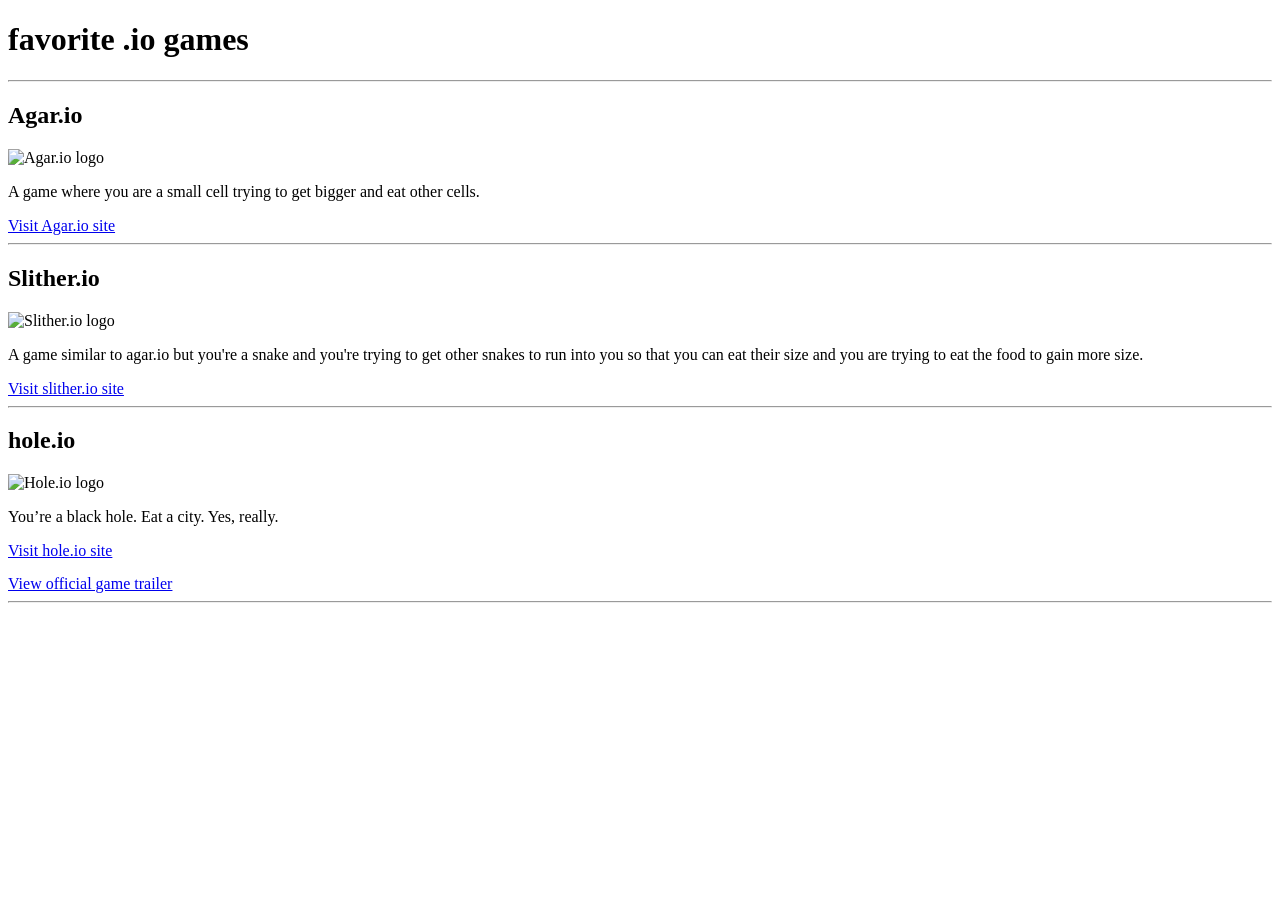
==== index.html @ 0fb2b686 "Rename favorite .io games.html to index.html" ====
<!DOCTYPE html>
 <html>
  <head>
   <title>Favorite .io games</title>
  </head>
  <body>
   <h1>favorite .io games</h1>
   <hr>
   <h2>Agar.io</h2>
   <img src="https://upload.wikimedia.org/wikipedia/commons/d/d7/Agar.io_Logo.png" alt="Agar.io logo">
   <p>A game where you are a small cell trying to get bigger and eat other cells.</p>
   <a href="https://agar.io/#ffa" target="_blank" rel="noopener noreferrer">Visit Agar.io site</a>
   <hr>
   <h2>Slither.io</h2>
   <img src="https://upload.wikimedia.org/wikipedia/en/5/50/Slither.png" alt="Slither.io logo">
   <p>A game similar to agar.io but you're a snake and you're trying to get other snakes to run into you so that you can eat their size and you are trying to eat the food to gain more size.</p>
   <a href="http://slither.io/" target="_blank" rel="noopener noreferrer">Visit slither.io site</a>
   <hr>
   <h2>hole.io</h2>
   <img src="https://upload.wikimedia.org/wikipedia/en/c/ca/Hole.io_logo.jpg" alt="Hole.io logo">
   <p>You’re a black hole. Eat a city. Yes, really.</p>
   <a href="https://holeio.com/" style="display: block; margin-bottom: 15px;" target="_blank" rel="noopener noreferrer">
  Visit hole.io site
</a>
<a href="https://www.youtube.com/watch?v=dQw4w9WgXcQ" target="_blank" rel="noopener noreferrer">
  View official game trailer
</a>
   <hr>
  </body>
 </html>
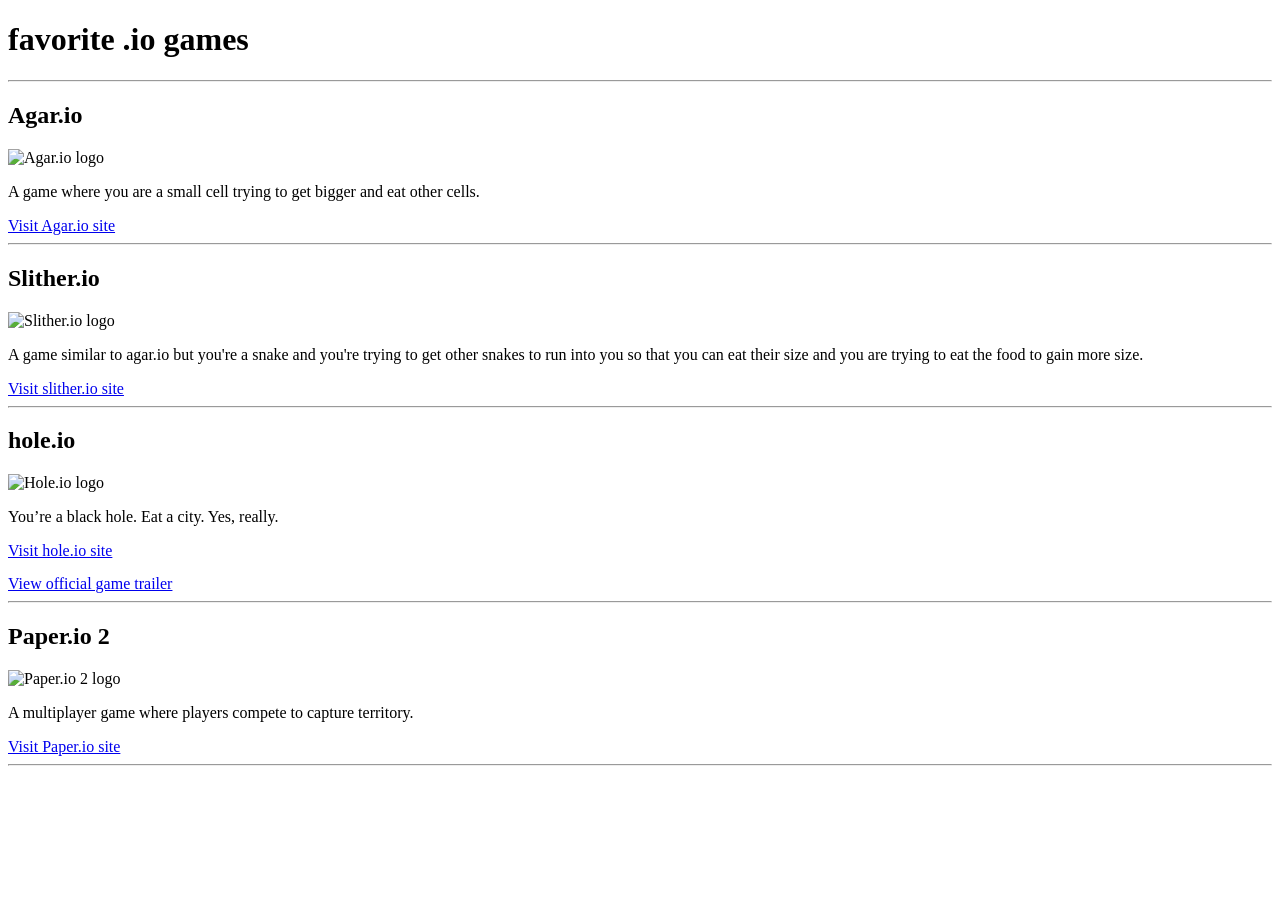
==== commit 4a5c5d03: "Update index.html I added paper.io2" ====
--- a/index.html
+++ b/index.html
@@ -19,12 +19,13 @@
    <h2>hole.io</h2>
    <img src="https://upload.wikimedia.org/wikipedia/en/c/ca/Hole.io_logo.jpg" alt="Hole.io logo">
    <p>You’re a black hole. Eat a city. Yes, really.</p>
-   <a href="https://holeio.com/" style="display: block; margin-bottom: 15px;" target="_blank" rel="noopener noreferrer">
-  Visit hole.io site
-</a>
-<a href="https://www.youtube.com/watch?v=dQw4w9WgXcQ" target="_blank" rel="noopener noreferrer">
-  View official game trailer
-</a>
+   <a href="https://holeio.com/" style="display: block; margin-bottom: 15px;" target="_blank" rel="noopener noreferrer">Visit hole.io site</a>
+   <a href="https://www.youtube.com/watch?v=dQw4w9WgXcQ" target="_blank" rel="noopener noreferrer">View official game trailer</a>
    <hr>
-  </body>
+   <h2>Paper.io 2</h2>
+   <img src="https://imgs2.dab3games.com/paperio2alt.png" alt="Paper.io 2 logo">
+   <p>A multiplayer game where players compete to capture territory.</p>
+   <a href="https://paper.io/" target="_blank" rel="noopener noreferrer">Visit Paper.io site</a>
+   <hr>
+  </head>
  </html>
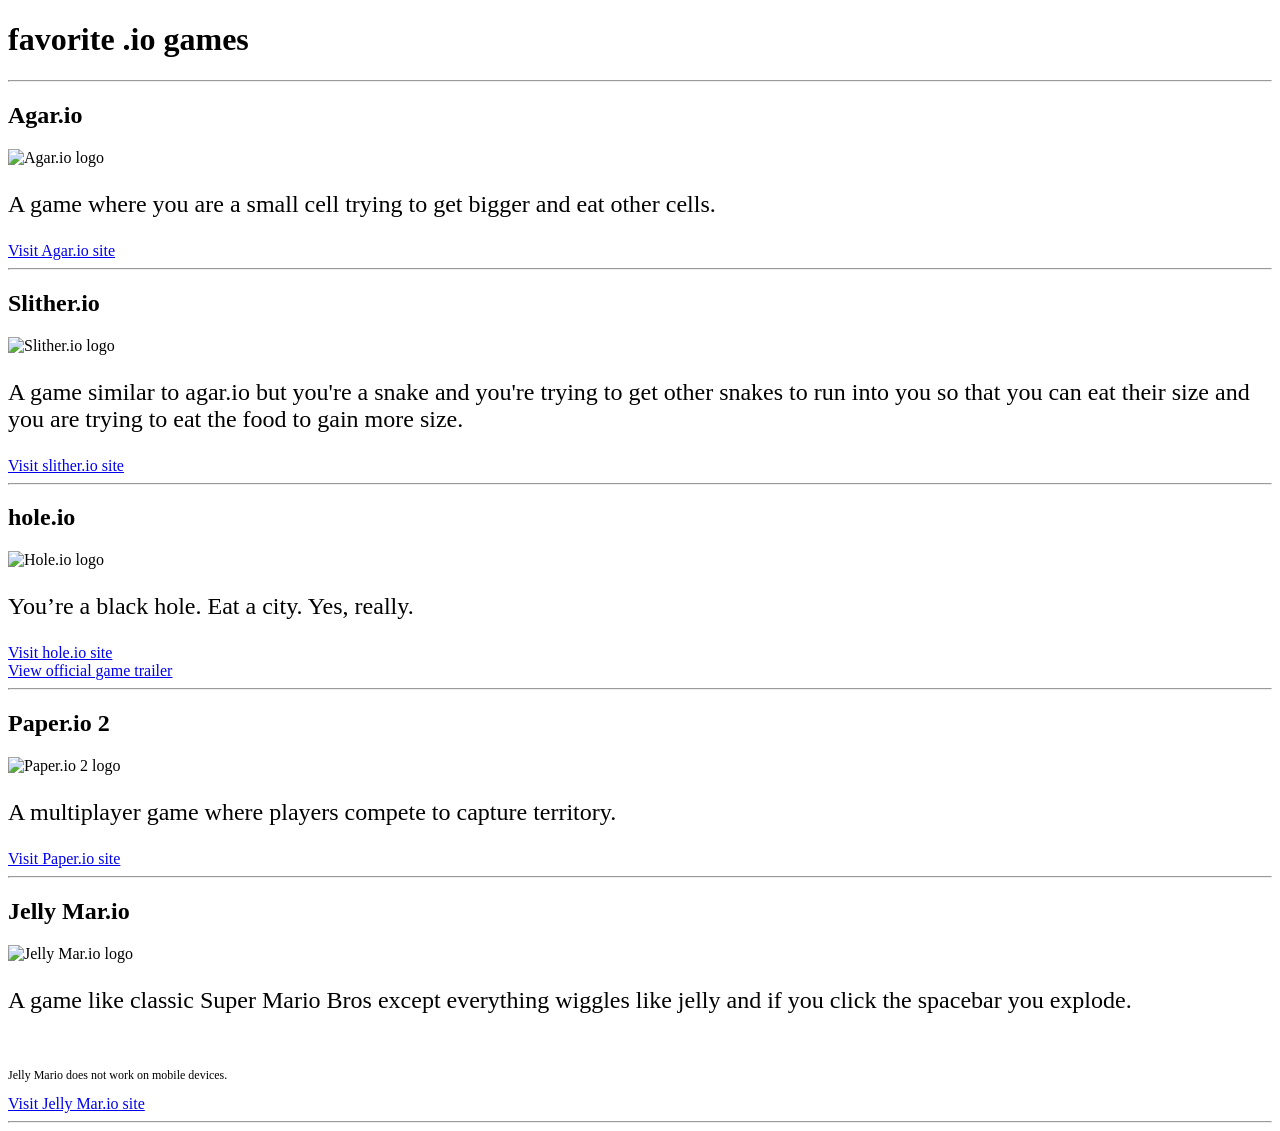
==== commit 6d6107eb: "Update index.html I added Jelly Mar.io to the list" ====
--- a/index.html
+++ b/index.html
@@ -1,7 +1,8 @@
 <!DOCTYPE html>
  <html>
   <head>
-   <title>Favorite .io games</title>
+   <title>favorite .io games</title>
+   <link rel="stylesheet" type="text/css" href="style.css">
   </head>
   <body>
    <h1>favorite .io games</h1>
@@ -19,7 +20,8 @@
    <h2>hole.io</h2>
    <img src="https://upload.wikimedia.org/wikipedia/en/c/ca/Hole.io_logo.jpg" alt="Hole.io logo">
    <p>You’re a black hole. Eat a city. Yes, really.</p>
-   <a href="https://holeio.com/" style="display: block; margin-bottom: 15px;" target="_blank" rel="noopener noreferrer">Visit hole.io site</a>
+   <a href="https://holeio.com/" target="_blank" rel="noopener noreferrer">Visit hole.io site</a>
+   <br>
    <a href="https://www.youtube.com/watch?v=dQw4w9WgXcQ" target="_blank" rel="noopener noreferrer">View official game trailer</a>
    <hr>
    <h2>Paper.io 2</h2>
@@ -27,5 +29,12 @@
    <p>A multiplayer game where players compete to capture territory.</p>
    <a href="https://paper.io/" target="_blank" rel="noopener noreferrer">Visit Paper.io site</a>
    <hr>
-  </head>
+   <h2>Jelly Mar.io</h2>
+   <img src="https://jellymario.us/wp-content/uploads/2021/07/Play-Jelly-Mario-Online-1024x576.jpg" alt="Jelly Mar.io logo">
+   <p>A game like classic Super Mario Bros except everything wiggles like jelly and if you click the spacebar you explode.</p>
+   <br>
+   <p id="introduction">Jelly Mario does not work on mobile devices.</p>
+   <a href="https://jellymar.io/" target="_blank" rel="noopener noreferrer">Visit Jelly Mar.io site</a>
+   <hr>
+  </body>
  </html>
--- a/style.css
+++ b/style.css
@@ -0,0 +1,9 @@
+img {
+      height: 450px;
+}
+p {
+    font-size: 24px;
+}
+#introduction {
+    font-size: 12px;
+}
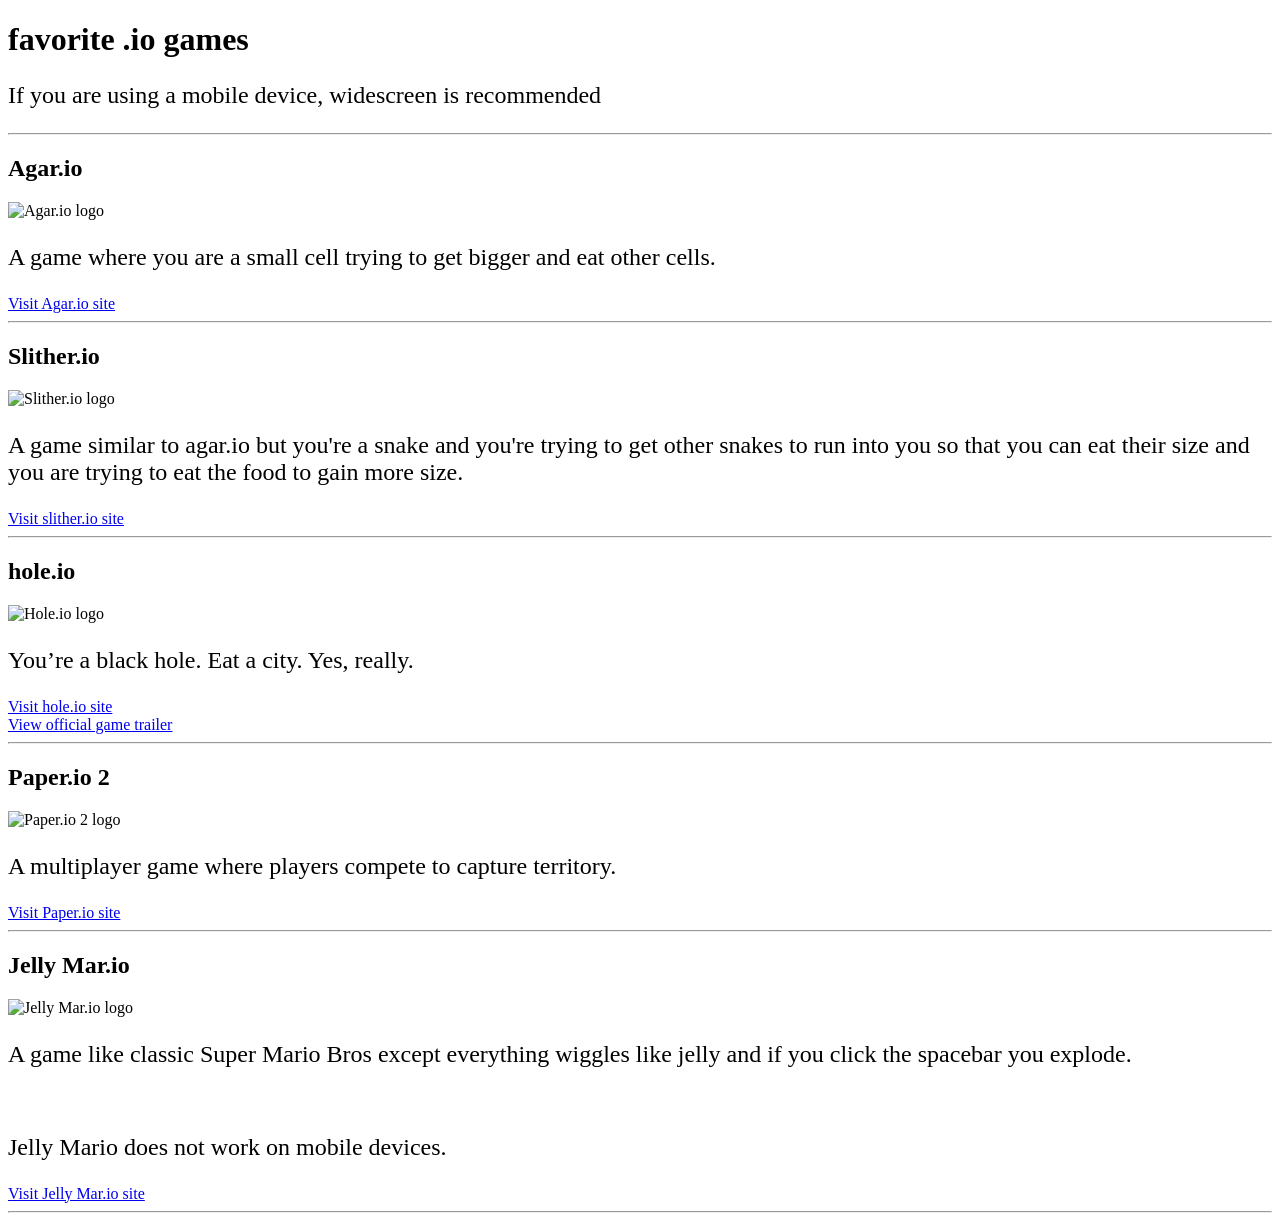
==== commit 0358502f: "Update index.html" ====
--- a/index.html
+++ b/index.html
@@ -6,6 +6,7 @@
   </head>
   <body>
    <h1>favorite .io games</h1>
+   <p class="small">If you are using a mobile device, widescreen is recommended</p>
    <hr>
    <h2>Agar.io</h2>
    <img src="https://upload.wikimedia.org/wikipedia/commons/d/d7/Agar.io_Logo.png" alt="Agar.io logo">
@@ -33,8 +34,12 @@
    <img src="https://jellymario.us/wp-content/uploads/2021/07/Play-Jelly-Mario-Online-1024x576.jpg" alt="Jelly Mar.io logo">
    <p>A game like classic Super Mario Bros except everything wiggles like jelly and if you click the spacebar you explode.</p>
    <br>
-   <p id="introduction">Jelly Mario does not work on mobile devices.</p>
+   <p class="small">Jelly Mario does not work on mobile devices.</p>
    <a href="https://jellymar.io/" target="_blank" rel="noopener noreferrer">Visit Jelly Mar.io site</a>
    <hr>
+   <!--   _
+      .__(.)< (QUACK)
+       \___)
+    ~~~~~~~~~~~~~~~~~~-->
   </body>
  </html>
